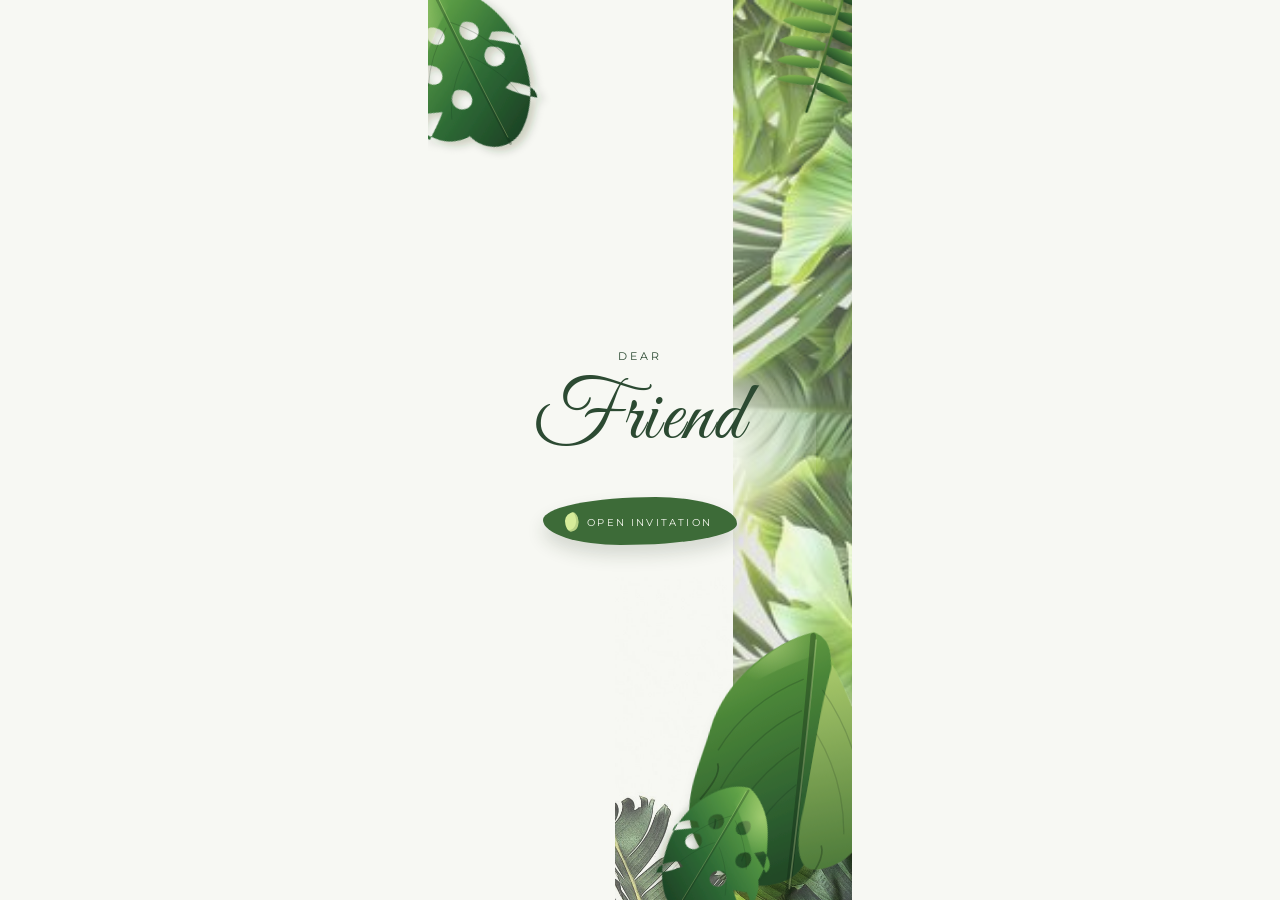
==== index.html @ f8ad6a95 "Add wedding invitation site for GitHub Pages. Co-authored-by: Cursor <cursoragent@cursor.com>" ====
<!DOCTYPE html>
<html lang="en">
  <head>
    <meta charset="utf-8" />
    <meta name="viewport" content="width=device-width, initial-scale=1" />
    <title>Vera &amp; Edityo</title>
    <link rel="preconnect" href="https://fonts.googleapis.com" />
    <link rel="preconnect" href="https://fonts.gstatic.com" crossorigin />
    <link
      href="https://fonts.googleapis.com/css2?family=Great+Vibes&family=Montserrat:wght@300;400&display=swap"
      rel="stylesheet"
    />
    <link rel="stylesheet" href="./styles.css" />
  </head>
  <body>
    <main class="page">
      <section class="panel greeting-page is-current" aria-label="Greeting">
        <img class="foliage foliage-side" src="./assets/ornaments/foliage-side.png" alt="" />
        <img class="foliage foliage-base" src="./assets/ornaments/foliage-base.png" alt="" />
        <img class="ornament ornament-tl" src="./assets/ornaments/monstera.svg" alt="" />
        <img class="ornament ornament-tr-palm" src="./assets/ornaments/palm.svg" alt="" />
        <img class="ornament ornament-br banana" src="./assets/ornaments/banana.svg" alt="" />
        <img class="ornament ornament-br-front" src="./assets/ornaments/monstera.svg" alt="" />

        <div class="panel-inner">
          <p class="kicker">Dear</p>
          <p id="invitee-name" class="script guest-name"></p>
          <button type="button" class="leaf-btn" id="open-invite">
            <span class="leaf-btn-icon" aria-hidden="true"></span>
            Open invitation
          </button>
        </div>
      </section>

      <section class="panel hero" aria-label="Invitation" aria-hidden="true">
        <img class="foliage foliage-side" src="./assets/ornaments/foliage-side.png" alt="" />
        <img class="foliage foliage-base" src="./assets/ornaments/foliage-base.png" alt="" />
        <img class="ornament ornament-tl" src="./assets/ornaments/monstera.svg" alt="" />
        <img class="ornament ornament-tl-palm" src="./assets/ornaments/palm.svg" alt="" />
        <img class="ornament ornament-tr-palm" src="./assets/ornaments/palm.svg" alt="" />
        <img class="ornament ornament-tr-colo" src="./assets/ornaments/colocasia.svg" alt="" />
        <img class="ornament ornament-ml" src="./assets/ornaments/colocasia.svg" alt="" />
        <img class="ornament ornament-br banana" src="./assets/ornaments/banana.svg" alt="" />
        <img class="ornament ornament-br-front" src="./assets/ornaments/monstera.svg" alt="" />
        <img class="ornament ornament-br-colo" src="./assets/ornaments/colocasia.svg" alt="" />
        <img class="ornament ornament-br-palm" src="./assets/ornaments/palm.svg" alt="" />

        <div class="panel-inner">
          <p id="invite-line" class="kicker"></p>
          <h1 class="names">
            <span id="person-a" class="script name"></span>
            <span class="and">and</span>
            <span id="person-b" class="script name"></span>
          </h1>
          <p id="date-line" class="date"></p>
        </div>
      </section>

      <section class="panel schedule" aria-label="Schedule" aria-hidden="true">
        <img class="foliage foliage-side flip" src="./assets/ornaments/foliage-side.png" alt="" />
        <img class="ornament ornament-tl small" src="./assets/ornaments/monstera.svg" alt="" />
        <img class="ornament ornament-tr" src="./assets/ornaments/palm.svg" alt="" />
        <img class="ornament ornament-tr-colo mid" src="./assets/ornaments/colocasia.svg" alt="" />
        <img class="ornament ornament-bl" src="./assets/ornaments/banana.svg" alt="" />
        <img class="ornament ornament-bl-front" src="./assets/ornaments/monstera.svg" alt="" />
        <img class="ornament ornament-br-palm low" src="./assets/ornaments/palm.svg" alt="" />

        <div class="panel-inner">
          <h2 class="script section-title">The Day</h2>
          <ul id="schedule-list" class="schedule-list"></ul>
        </div>
      </section>

      <section class="panel venue" aria-label="Venue" aria-hidden="true">
        <img class="foliage foliage-base" src="./assets/ornaments/foliage-base.png" alt="" />
        <img class="ornament ornament-tl-palm faint" src="./assets/ornaments/palm.svg" alt="" />
        <img class="ornament ornament-tr-colo" src="./assets/ornaments/colocasia.svg" alt="" />
        <img class="ornament ornament-br modest banana" src="./assets/ornaments/banana.svg" alt="" />
        <img class="ornament ornament-br-front modest" src="./assets/ornaments/monstera.svg" alt="" />
        <img class="ornament ornament-br-colo" src="./assets/ornaments/colocasia.svg" alt="" />
        <img class="ornament ornament-br-palm" src="./assets/ornaments/palm.svg" alt="" />
        <img class="ornament ornament-bl small-leaf" src="./assets/ornaments/banana.svg" alt="" />

        <div class="panel-inner">
          <h2 class="script section-title">Where</h2>
          <p id="venue-name" class="venue-name"></p>
          <p id="venue-address" class="venue-address"></p>
          <a id="maps-link" class="maps-link" href="#" target="_blank" rel="noopener noreferrer"
            >Open in Google Maps</a
          >
          <footer class="closing">
            <p id="footer-names" class="script footer-names"></p>
            <p id="footer-date" class="date"></p>
          </footer>
        </div>
      </section>
    </main>
    <script src="./config.js"></script>
    <script src="./app.js"></script>
  </body>
</html>
---- styles.css ----
:root {
  --paper: #f7f8f3;
  --ink: #2c4a32;
  --leaf: #3d6b38;
  --max: 26.5rem;
}

*,
*::before,
*::after {
  box-sizing: border-box;
}

html,
body {
  height: 100%;
  overflow: hidden;
  overscroll-behavior: none;
  touch-action: none;
}

body {
  margin: 0;
  background: var(--paper);
  color: var(--ink);
  font-family: "Montserrat", sans-serif;
  font-weight: 300;
  -webkit-font-smoothing: antialiased;
}

.page {
  position: relative;
  max-width: var(--max);
  margin: 0 auto;
  height: 100dvh;
  overflow: hidden;
}

.panel {
  position: absolute;
  inset: 0;
  overflow: hidden;
  display: flex;
  align-items: center;
  justify-content: center;
  padding: 4.5rem 1.75rem 5rem;
  background: var(--paper);
  opacity: 0;
  visibility: hidden;
  pointer-events: none;
  transform: translate3d(16%, 0, 0);
  transition:
    transform 0.7s cubic-bezier(0.22, 1, 0.36, 1),
    opacity 0.55s ease;
  z-index: 0;
}

.panel.is-current {
  opacity: 1;
  visibility: visible;
  pointer-events: auto;
  transform: translate3d(0, 0, 0);
  z-index: 2;
}

.panel.is-left {
  opacity: 0;
  visibility: hidden;
  transform: translate3d(-16%, 0, 0);
  z-index: 1;
}

.panel.is-right {
  opacity: 0;
  visibility: hidden;
  transform: translate3d(16%, 0, 0);
  z-index: 1;
}

.panel.is-prep {
  transition: none !important;
}

@media (prefers-reduced-motion: reduce) {
  .panel {
    transition: opacity 0.15s ease;
    transform: none;
  }
}

.panel-inner {
  position: relative;
  z-index: 1;
  width: 100%;
  text-align: center;
  background: radial-gradient(ellipse at center, rgb(247 248 243 / 0.92) 36%, rgb(247 248 243 / 0) 78%);
}

.kicker,
.date,
.schedule-time,
.venue-address,
.maps-link {
  margin: 0;
  font-size: 0.68rem;
  letter-spacing: 0.28em;
  text-transform: uppercase;
  font-weight: 400;
  line-height: 1.7;
}

.guest-name {
  margin: 0.7rem 0 0;
  font-size: clamp(3.6rem, 18vw, 5.2rem);
  line-height: 1.1;
  word-break: break-word;
}

.leaf-btn {
  position: relative;
  display: inline-flex;
  align-items: center;
  justify-content: center;
  gap: 0.55rem;
  margin-top: 2.1rem;
  padding: 0.95rem 1.55rem 0.9rem 1.35rem;
  border: 0;
  background: #3d6b38;
  color: #f4f7ee;
  font-family: "Montserrat", sans-serif;
  font-size: 0.62rem;
  font-weight: 400;
  letter-spacing: 0.22em;
  text-transform: uppercase;
  cursor: pointer;
  touch-action: manipulation;
  border-radius: 58% 42% 60% 40% / 48% 56% 44% 52%;
  box-shadow: 0 10px 18px rgb(28 50 24 / 0.16);
}

.leaf-btn-icon {
  width: 0.85rem;
  height: 1.15rem;
  background: #d7ec9a;
  border-radius: 70% 30% 70% 30% / 60% 40% 70% 40%;
  transform: rotate(-18deg);
  box-shadow: inset -2px -2px 0 rgb(45 90 40 / 0.18);
}

.leaf-btn:hover,
.leaf-btn:focus-visible {
  background: #2f5a30;
}

.kicker {
  max-width: 16rem;
  margin-inline: auto;
}

.names {
  margin: 1.6rem 0 1.8rem;
  display: flex;
  flex-direction: column;
  align-items: center;
  gap: 0.15rem;
}

.script {
  font-family: "Great Vibes", cursive;
  font-weight: 400;
  letter-spacing: 0.02em;
  line-height: 1.05;
  text-transform: none;
}

.name {
  font-size: clamp(3.4rem, 16vw, 4.6rem);
}

.and {
  font-family: "Great Vibes", cursive;
  font-size: 1.45rem;
  opacity: 0.85;
  margin: 0.1rem 0 0.25rem;
}

.date {
  letter-spacing: 0.22em;
}

.section-title {
  font-size: clamp(2.6rem, 12vw, 3.4rem);
  margin: 0 0 2.4rem;
}

.schedule-list {
  list-style: none;
  margin: 0;
  padding: 0;
  display: flex;
  flex-direction: column;
  gap: 1.55rem;
}

.schedule-list li {
  display: flex;
  flex-direction: column;
  gap: 0.35rem;
}

.schedule-title {
  font-family: "Great Vibes", cursive;
  font-size: 1.85rem;
}

.venue-name {
  font-size: 0.78rem;
  letter-spacing: 0.22em;
  text-transform: uppercase;
  margin: 0 0 0.65rem;
}

.venue-address {
  letter-spacing: 0.16em;
  text-transform: none;
  opacity: 0.9;
}

.maps-link {
  display: inline-block;
  margin-top: 1.6rem;
  color: var(--leaf);
  text-decoration: none;
  border-bottom: 1px solid color-mix(in srgb, var(--leaf) 45%, transparent);
  padding-bottom: 0.2rem;
  touch-action: manipulation;
}

.maps-link:hover,
.maps-link:focus-visible {
  opacity: 0.75;
}

.closing {
  margin-top: 3.5rem;
}

.footer-names {
  font-size: 1.7rem;
  margin: 0 0 0.45rem;
}

.foliage {
  position: absolute;
  pointer-events: none;
  user-select: none;
  z-index: 0;
  mix-blend-mode: multiply;
}

.foliage-side {
  top: 0;
  right: -18%;
  height: 100%;
  width: 46%;
  object-fit: cover;
  object-position: right center;
  opacity: 0.72;
}

.foliage-side.flip {
  right: auto;
  left: -22%;
  transform: scaleX(-1);
  opacity: 0.62;
}

.foliage-base {
  right: -22%;
  bottom: -10%;
  width: 78%;
  opacity: 0.7;
}

.ornament {
  position: absolute;
  pointer-events: none;
  user-select: none;
  z-index: 0;
}

.ornament-tl {
  top: -1.6rem;
  left: -2.8rem;
  width: 10.2rem;
  transform: rotate(-22deg);
}

.ornament-tl.small {
  width: 7.4rem;
  top: -1rem;
  left: -2rem;
  transform: rotate(-14deg);
}

.ornament-tl-palm {
  top: 4.6rem;
  left: -1.8rem;
  width: 5.6rem;
  transform: rotate(-28deg);
  opacity: 0.9;
}

.ornament-tl-palm.faint {
  opacity: 0.72;
  top: -1.8rem;
  left: -1.2rem;
}

.ornament-tr-palm {
  top: -2.8rem;
  right: -1.8rem;
  width: 6.4rem;
  transform: rotate(16deg);
}

.ornament-tr-colo {
  top: 6.2rem;
  right: -3.4rem;
  width: 8.4rem;
  transform: rotate(22deg);
  opacity: 0.92;
}

.ornament-tr-colo.mid {
  top: 3.4rem;
  width: 7rem;
}

.ornament-ml {
  left: -3.6rem;
  top: 42%;
  width: 7.8rem;
  transform: rotate(-36deg) scaleX(-1);
  opacity: 0.88;
}

.ornament-br.banana {
  right: -3.6rem;
  bottom: -2.2rem;
  width: 15rem;
  transform: rotate(10deg);
}

.ornament-br-front {
  right: 4.2rem;
  bottom: -2.4rem;
  width: 8.4rem;
  transform: rotate(26deg) scaleX(-1);
}

.ornament-br-front.modest {
  width: 7.2rem;
  right: 3.2rem;
}

.ornament-br-colo {
  right: -1.2rem;
  bottom: 7.4rem;
  width: 6.6rem;
  transform: rotate(38deg);
  opacity: 0.9;
}

.ornament-tr {
  top: -2.4rem;
  right: -2.2rem;
  width: 7rem;
  transform: rotate(12deg);
}

.ornament-bl {
  left: -4rem;
  bottom: -2.2rem;
  width: 13rem;
  transform: rotate(-18deg) scaleX(-1);
}

.ornament-bl-front {
  left: 2.6rem;
  bottom: -2rem;
  width: 7.6rem;
  transform: rotate(-8deg);
}

.ornament-bl.small-leaf {
  width: 8.5rem;
  left: -2.8rem;
  bottom: -1.4rem;
  transform: rotate(-24deg) scaleX(-1);
}

.ornament.modest {
  width: 11.5rem;
  opacity: 0.96;
}

.ornament-br-palm {
  right: 0.4rem;
  bottom: 5.8rem;
  width: 5.2rem;
  transform: rotate(22deg);
}

.ornament-br-palm.low {
  right: -1rem;
  bottom: 1.2rem;
  width: 5.8rem;
}

@media (min-width: 480px) {
  .panel {
    padding-inline: 2.25rem;
  }
}
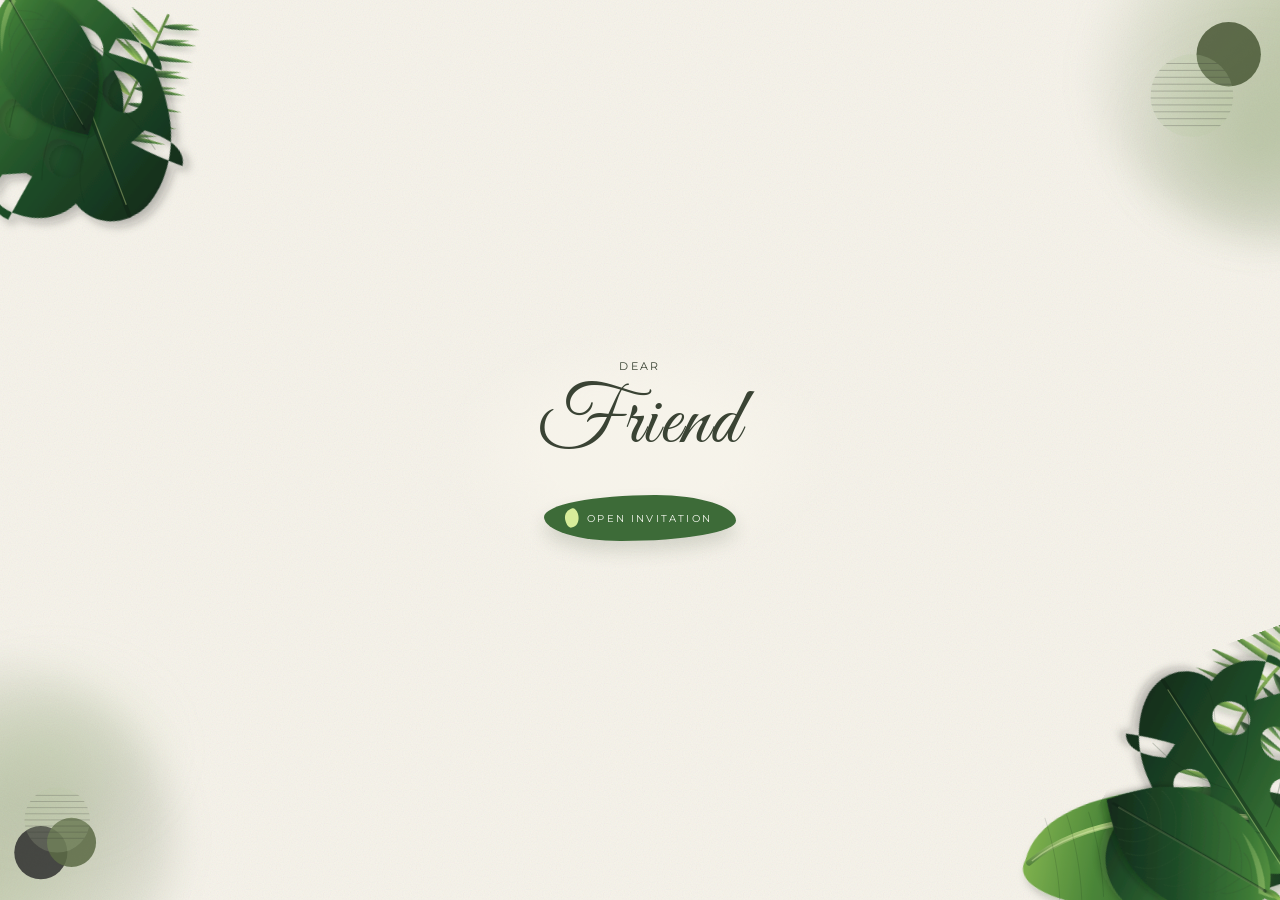
==== commit f95bc9d0: "Publish the tropical invitation with real event details and motion. The greeting stays one-time, fol" ====
--- a/index.html
+++ b/index.html
@@ -13,15 +13,72 @@
     <link rel="stylesheet" href="./styles.css" />
   </head>
   <body>
+    <div class="scene" aria-hidden="true">
+      <div class="wash wash-tr"></div>
+      <div class="wash wash-bl"></div>
+      <div class="wash wash-tr-soft"></div>
+      <div class="wash wash-bl-soft"></div>
+
+      <svg class="geo geo-tr" viewBox="0 0 160 160">
+        <defs>
+          <clipPath id="hatch-tr"><circle cx="86" cy="78" r="36"/></clipPath>
+        </defs>
+        <circle cx="118" cy="42" r="28" fill="#4d5c3a" opacity="0.88"/>
+        <circle cx="86" cy="78" r="36" fill="rgb(184 201 160 / 0.22)"/>
+        <g clip-path="url(#hatch-tr)" stroke="#2b2b2b" stroke-width="0.55" opacity="0.38">
+          <line x1="48" y1="50" x2="124" y2="50"/>
+          <line x1="48" y1="56" x2="124" y2="56"/>
+          <line x1="48" y1="62" x2="124" y2="62"/>
+          <line x1="48" y1="68" x2="124" y2="68"/>
+          <line x1="48" y1="74" x2="124" y2="74"/>
+          <line x1="48" y1="80" x2="124" y2="80"/>
+          <line x1="48" y1="86" x2="124" y2="86"/>
+          <line x1="48" y1="92" x2="124" y2="92"/>
+          <line x1="48" y1="98" x2="124" y2="98"/>
+          <line x1="48" y1="104" x2="124" y2="104"/>
+        </g>
+      </svg>
+
+      <svg class="geo geo-bl" viewBox="0 0 180 160">
+        <defs>
+          <clipPath id="hatch-bl"><circle cx="54" cy="86" r="32"/></clipPath>
+        </defs>
+        <circle cx="38" cy="118" r="26" fill="#2a2a2a" opacity="0.82"/>
+        <circle cx="68" cy="108" r="24" fill="#5b6b45" opacity="0.86"/>
+        <circle cx="54" cy="86" r="32" fill="rgb(184 201 160 / 0.2)"/>
+        <g clip-path="url(#hatch-bl)" stroke="#2b2b2b" stroke-width="0.55" opacity="0.38">
+          <line x1="20" y1="62" x2="88" y2="62"/>
+          <line x1="20" y1="68" x2="88" y2="68"/>
+          <line x1="20" y1="74" x2="88" y2="74"/>
+          <line x1="20" y1="80" x2="88" y2="80"/>
+          <line x1="20" y1="86" x2="88" y2="86"/>
+          <line x1="20" y1="92" x2="88" y2="92"/>
+          <line x1="20" y1="98" x2="88" y2="98"/>
+          <line x1="20" y1="104" x2="88" y2="104"/>
+        </g>
+      </svg>
+
+      <div class="foliage foliage-tl">
+        <img class="lf lf-palm" src="./assets/ornaments/trop-palm.svg" alt="" />
+        <img class="lf lf-curve" src="./assets/ornaments/trop-curve.svg" alt="" />
+        <img class="lf lf-monstera" src="./assets/ornaments/trop-monstera.svg" alt="" />
+      </div>
+      <div class="foliage foliage-br">
+        <img class="lf lf-palm-arch" src="./assets/ornaments/trop-palm-arch.svg" alt="" />
+        <img class="lf lf-banana" src="./assets/ornaments/trop-banana.svg" alt="" />
+        <img class="lf lf-monstera-br" src="./assets/ornaments/trop-monstera.svg" alt="" />
+        <img class="lf lf-curve-br" src="./assets/ornaments/trop-curve.svg" alt="" />
+      </div>
+      <div class="lf-tl-anchor">
+        <img class="lf lf-heart lf-sway" src="./assets/ornaments/trop-ovate.svg" alt="" />
+      </div>
+      <div class="lf-br-anchor">
+        <img class="lf lf-heart-br lf-sway" src="./assets/ornaments/trop-ovate.svg" alt="" />
+      </div>
+    </div>
+
     <main class="page">
       <section class="panel greeting-page is-current" aria-label="Greeting">
-        <img class="foliage foliage-side" src="./assets/ornaments/foliage-side.png" alt="" />
-        <img class="foliage foliage-base" src="./assets/ornaments/foliage-base.png" alt="" />
-        <img class="ornament ornament-tl" src="./assets/ornaments/monstera.svg" alt="" />
-        <img class="ornament ornament-tr-palm" src="./assets/ornaments/palm.svg" alt="" />
-        <img class="ornament ornament-br banana" src="./assets/ornaments/banana.svg" alt="" />
-        <img class="ornament ornament-br-front" src="./assets/ornaments/monstera.svg" alt="" />
-
         <div class="panel-inner">
           <p class="kicker">Dear</p>
           <p id="invitee-name" class="script guest-name"></p>
@@ -32,20 +89,8 @@
         </div>
       </section>
 
-      <section class="panel hero" aria-label="Invitation" aria-hidden="true">
-        <img class="foliage foliage-side" src="./assets/ornaments/foliage-side.png" alt="" />
-        <img class="foliage foliage-base" src="./assets/ornaments/foliage-base.png" alt="" />
-        <img class="ornament ornament-tl" src="./assets/ornaments/monstera.svg" alt="" />
-        <img class="ornament ornament-tl-palm" src="./assets/ornaments/palm.svg" alt="" />
-        <img class="ornament ornament-tr-palm" src="./assets/ornaments/palm.svg" alt="" />
-        <img class="ornament ornament-tr-colo" src="./assets/ornaments/colocasia.svg" alt="" />
-        <img class="ornament ornament-ml" src="./assets/ornaments/colocasia.svg" alt="" />
-        <img class="ornament ornament-br banana" src="./assets/ornaments/banana.svg" alt="" />
-        <img class="ornament ornament-br-front" src="./assets/ornaments/monstera.svg" alt="" />
-        <img class="ornament ornament-br-colo" src="./assets/ornaments/colocasia.svg" alt="" />
-        <img class="ornament ornament-br-palm" src="./assets/ornaments/palm.svg" alt="" />
-
-        <div class="panel-inner">
+      <section class="panel invite-page" aria-label="Invitation" aria-hidden="true">
+        <div class="panel-inner compact">
           <p id="invite-line" class="kicker"></p>
           <h1 class="names">
             <span id="person-a" class="script name"></span>
@@ -53,45 +98,13 @@
             <span id="person-b" class="script name"></span>
           </h1>
           <p id="date-line" class="date"></p>
-        </div>
-      </section>
-
-      <section class="panel schedule" aria-label="Schedule" aria-hidden="true">
-        <img class="foliage foliage-side flip" src="./assets/ornaments/foliage-side.png" alt="" />
-        <img class="ornament ornament-tl small" src="./assets/ornaments/monstera.svg" alt="" />
-        <img class="ornament ornament-tr" src="./assets/ornaments/palm.svg" alt="" />
-        <img class="ornament ornament-tr-colo mid" src="./assets/ornaments/colocasia.svg" alt="" />
-        <img class="ornament ornament-bl" src="./assets/ornaments/banana.svg" alt="" />
-        <img class="ornament ornament-bl-front" src="./assets/ornaments/monstera.svg" alt="" />
-        <img class="ornament ornament-br-palm low" src="./assets/ornaments/palm.svg" alt="" />
-
-        <div class="panel-inner">
-          <h2 class="script section-title">The Day</h2>
-          <ul id="schedule-list" class="schedule-list"></ul>
-        </div>
-      </section>
-
-      <section class="panel venue" aria-label="Venue" aria-hidden="true">
-        <img class="foliage foliage-base" src="./assets/ornaments/foliage-base.png" alt="" />
-        <img class="ornament ornament-tl-palm faint" src="./assets/ornaments/palm.svg" alt="" />
-        <img class="ornament ornament-tr-colo" src="./assets/ornaments/colocasia.svg" alt="" />
-        <img class="ornament ornament-br modest banana" src="./assets/ornaments/banana.svg" alt="" />
-        <img class="ornament ornament-br-front modest" src="./assets/ornaments/monstera.svg" alt="" />
-        <img class="ornament ornament-br-colo" src="./assets/ornaments/colocasia.svg" alt="" />
-        <img class="ornament ornament-br-palm" src="./assets/ornaments/palm.svg" alt="" />
-        <img class="ornament ornament-bl small-leaf" src="./assets/ornaments/banana.svg" alt="" />
-
-        <div class="panel-inner">
-          <h2 class="script section-title">Where</h2>
+          <p id="time-line" class="date time-line"></p>
+          <p class="at">at</p>
           <p id="venue-name" class="venue-name"></p>
           <p id="venue-address" class="venue-address"></p>
           <a id="maps-link" class="maps-link" href="#" target="_blank" rel="noopener noreferrer"
             >Open in Google Maps</a
           >
-          <footer class="closing">
-            <p id="footer-names" class="script footer-names"></p>
-            <p id="footer-date" class="date"></p>
-          </footer>
         </div>
       </section>
     </main>
--- a/styles.css
+++ b/styles.css
@@ -1,8 +1,7 @@
 :root {
-  --paper: #f7f8f3;
-  --ink: #2c4a32;
-  --leaf: #3d6b38;
-  --max: 26.5rem;
+  --paper: #f6f3ea;
+  --ink: #3a4334;
+  --leaf: #5b6b45;
 }
 
 *,
@@ -13,6 +12,7 @@
 
 html,
 body {
+  width: 100%;
   height: 100%;
   overflow: hidden;
   overscroll-behavior: none;
@@ -28,10 +28,297 @@
   -webkit-font-smoothing: antialiased;
 }
 
+body::before {
+  content: "";
+  position: fixed;
+  inset: 0;
+  pointer-events: none;
+  z-index: 0;
+  opacity: 0.18;
+  background-image: url("data:image/svg+xml,%3Csvg xmlns='http://www.w3.org/2000/svg' width='140' height='140'%3E%3Cfilter id='n'%3E%3CfeTurbulence type='fractalNoise' baseFrequency='0.85' numOctaves='4' stitchTiles='stitch'/%3E%3C/filter%3E%3Crect width='100%25' height='100%25' filter='url(%23n)' opacity='0.55'/%3E%3C/svg%3E");
+}
+
+.scene {
+  position: fixed;
+  inset: 0;
+  z-index: 0;
+  pointer-events: none;
+  overflow: hidden;
+}
+
+.wash {
+  position: absolute;
+  border-radius: 50%;
+  filter: blur(18px);
+}
+
+.wash-tr {
+  top: -12%;
+  right: -18%;
+  width: min(78vw, 26rem);
+  height: min(48vh, 22rem);
+  background:
+    radial-gradient(ellipse at 70% 35%, rgb(143 166 110 / 0.55) 0%, rgb(143 166 110 / 0) 68%),
+    radial-gradient(ellipse at 40% 70%, rgb(92 110 70 / 0.32) 0%, rgb(92 110 70 / 0) 62%);
+}
+
+.wash-tr-soft {
+  top: 4%;
+  right: -8%;
+  width: min(46vw, 16rem);
+  height: min(28vh, 13rem);
+  background: radial-gradient(ellipse at 50% 50%, rgb(184 201 160 / 0.4) 0%, rgb(184 201 160 / 0) 70%);
+  filter: blur(22px);
+}
+
+.wash-bl {
+  bottom: -14%;
+  left: -20%;
+  width: min(82vw, 27rem);
+  height: min(50vh, 23rem);
+  background:
+    radial-gradient(ellipse at 35% 65%, rgb(143 166 110 / 0.5) 0%, rgb(143 166 110 / 0) 68%),
+    radial-gradient(ellipse at 70% 40%, rgb(80 96 62 / 0.28) 0%, rgb(80 96 62 / 0) 60%);
+}
+
+.wash-bl-soft {
+  bottom: 6%;
+  left: -6%;
+  width: min(48vw, 16rem);
+  height: min(26vh, 12rem);
+  background: radial-gradient(ellipse at 50% 50%, rgb(184 201 160 / 0.38) 0%, rgb(184 201 160 / 0) 70%);
+  filter: blur(22px);
+}
+
+.geo {
+  position: absolute;
+  width: min(42vw, 11.5rem);
+  height: auto;
+}
+
+.geo-tr {
+  top: 0.4rem;
+  right: 0.2rem;
+  transform-origin: 62% 40%;
+  animation: geo-orbit 26s linear infinite;
+}
+
+.geo-bl {
+  bottom: 0.3rem;
+  left: 0.1rem;
+  transform-origin: 34% 68%;
+  animation: geo-orbit-rev 32s linear infinite;
+}
+
+@keyframes geo-orbit {
+  to {
+    transform: rotate(360deg);
+  }
+}
+
+@keyframes geo-orbit-rev {
+  to {
+    transform: rotate(-360deg);
+  }
+}
+
+.foliage {
+  position: absolute;
+  pointer-events: none;
+}
+
+.foliage .lf,
+.lf-tl-anchor .lf,
+.lf-br-anchor .lf {
+  position: absolute;
+  height: auto;
+  user-select: none;
+}
+
+.lf-tl-anchor,
+.lf-br-anchor {
+  position: absolute;
+  width: 0;
+  height: 0;
+  overflow: visible;
+  z-index: 4;
+}
+
+.lf-tl-anchor {
+  top: 0.9rem;
+  left: 0.25rem;
+}
+
+.lf-br-anchor {
+  right: 0.15rem;
+  bottom: 0.15rem;
+}
+
+.foliage-tl {
+  top: -1.2rem;
+  left: -2.2rem;
+  width: min(78vw, 22rem);
+  height: min(58vh, 24rem);
+}
+
+.foliage-br {
+  right: -2.4rem;
+  bottom: -1.6rem;
+  width: min(86vw, 24rem);
+  height: min(52vh, 22rem);
+}
+
+.lf-palm {
+  top: 4%;
+  left: 26%;
+  width: 40%;
+  transform: rotate(22deg);
+  --nudge-from: 22deg;
+  --nudge-to: 28deg;
+  opacity: 0.94;
+  z-index: 1;
+  animation: leaf-nudge 8s ease-in-out infinite;
+}
+
+.lf-curve {
+  top: 6%;
+  left: -6%;
+  width: 54%;
+  transform: rotate(-28deg);
+  --nudge-from: -28deg;
+  --nudge-to: -22deg;
+  z-index: 2;
+  animation: leaf-nudge 9s ease-in-out -2s infinite;
+}
+
+.lf-monstera {
+  top: -4%;
+  left: -4%;
+  width: 66%;
+  transform: rotate(-16deg);
+  --nudge-from: -16deg;
+  --nudge-to: -10deg;
+  z-index: 3;
+  animation: leaf-nudge 10s ease-in-out -4s infinite;
+}
+
+.lf-heart {
+  left: -3.5rem;
+  top: -2rem;
+  width: 7rem;
+  --leaf-rot: -30deg;
+  --wind-bend: -12deg;
+  transform: rotate(var(--leaf-rot));
+  z-index: 4;
+}
+
+.lf-palm-arch {
+  right: -20%;
+  bottom: 20%;
+  width: 66%;
+  transform: rotate(-20deg) scaleX(-1);
+  --nudge-from: -20deg;
+  --nudge-to: -14deg;
+  --nudge-scale: -1;
+  opacity: 0.94;
+  z-index: 1;
+  animation: leaf-nudge 8.5s ease-in-out -1.5s infinite;
+}
+
+.lf-sway {
+  transform-origin: 50% 4%;
+  animation: leaf-wind 5.6s cubic-bezier(0.45, 0.05, 0.55, 0.95) infinite;
+  will-change: transform;
+}
+
+.lf-heart-br.lf-sway {
+  animation-duration: 6.8s;
+  animation-delay: -1.8s;
+}
+
+@keyframes leaf-wind {
+  0%,
+  100% {
+    transform: rotate(var(--leaf-rot));
+  }
+  12% {
+    transform: rotate(calc(var(--leaf-rot) + var(--wind-bend)));
+  }
+  22% {
+    transform: rotate(calc(var(--leaf-rot) + var(--wind-bend) * 0.25));
+  }
+  36% {
+    transform: rotate(calc(var(--leaf-rot) + var(--wind-bend) * 0.9));
+  }
+  50% {
+    transform: rotate(calc(var(--leaf-rot) + var(--wind-bend) * 0.15));
+  }
+  64% {
+    transform: rotate(calc(var(--leaf-rot) + var(--wind-bend) * 0.55));
+  }
+  80% {
+    transform: rotate(var(--leaf-rot));
+  }
+}
+
+.lf-banana {
+  right: -10%;
+  bottom: 0;
+  width: 90%;
+  transform: rotate(-8deg);
+  --nudge-from: -8deg;
+  --nudge-to: -2deg;
+  z-index: 2;
+  animation: leaf-nudge 9.5s ease-in-out -3s infinite;
+}
+
+.lf-monstera-br {
+  right: -6%;
+  bottom: 10%;
+  width: 54%;
+  transform: rotate(152deg);
+  --nudge-from: 152deg;
+  --nudge-to: 158deg;
+  z-index: 3;
+  animation: leaf-nudge 10.5s ease-in-out -5s infinite;
+}
+
+.lf-heart-br {
+  left: -4.1rem;
+  top: -0.45rem;
+  width: 8.2rem;
+  --leaf-rot: 120deg;
+  --wind-bend: 10deg;
+  transform: rotate(var(--leaf-rot));
+  z-index: 4;
+}
+
+.lf-curve-br {
+  right: 16%;
+  bottom: -6%;
+  width: 42%;
+  transform: rotate(158deg);
+  --nudge-from: 158deg;
+  --nudge-to: 164deg;
+  opacity: 0.94;
+  z-index: 3;
+  animation: leaf-nudge 9s ease-in-out -2.5s infinite;
+}
+
+@keyframes leaf-nudge {
+  0%,
+  100% {
+    transform: rotate(var(--nudge-from)) scaleX(var(--nudge-scale, 1));
+  }
+  50% {
+    transform: rotate(var(--nudge-to)) scaleX(var(--nudge-scale, 1));
+  }
+}
+
 .page {
   position: relative;
-  max-width: var(--max);
-  margin: 0 auto;
+  z-index: 1;
+  width: 100%;
   height: 100dvh;
   overflow: hidden;
 }
@@ -39,12 +326,9 @@
 .panel {
   position: absolute;
   inset: 0;
-  overflow: hidden;
-  display: flex;
-  align-items: center;
-  justify-content: center;
-  padding: 4.5rem 1.75rem 5rem;
-  background: var(--paper);
+  display: grid;
+  place-items: center;
+  padding: clamp(0.5rem, 3vmin, 2rem);
   opacity: 0;
   visibility: hidden;
   pointer-events: none;
@@ -86,32 +370,56 @@
     transition: opacity 0.15s ease;
     transform: none;
   }
+
+  .lf-sway,
+  .lf-palm,
+  .lf-curve,
+  .lf-monstera,
+  .lf-palm-arch,
+  .lf-banana,
+  .lf-monstera-br,
+  .lf-curve-br,
+  .geo-tr,
+  .geo-bl {
+    animation: none;
+  }
 }
 
 .panel-inner {
   position: relative;
   z-index: 1;
-  width: 100%;
+  width: min(22.5rem, 88vw);
+  max-height: min(90dvh, 100%);
   text-align: center;
-  background: radial-gradient(ellipse at center, rgb(247 248 243 / 0.92) 36%, rgb(247 248 243 / 0) 78%);
+  padding: clamp(0.5rem, 2.2vh, 1.4rem) 1rem;
+  background: radial-gradient(ellipse at center, rgb(246 243 234 / 0.9) 38%, rgb(246 243 234 / 0) 78%);
+}
+
+.panel-inner.compact {
+  padding-block: clamp(0.2rem, 1.4vh, 0.7rem);
 }
 
 .kicker,
 .date,
-.schedule-time,
 .venue-address,
-.maps-link {
+.maps-link,
+.at {
   margin: 0;
-  font-size: 0.68rem;
-  letter-spacing: 0.28em;
+  font-size: clamp(0.58rem, 1.7vh, 0.66rem);
+  letter-spacing: 0.22em;
   text-transform: uppercase;
   font-weight: 400;
-  line-height: 1.7;
+  line-height: 1.5;
+}
+
+.kicker {
+  max-width: 16rem;
+  margin-inline: auto;
 }
 
 .guest-name {
-  margin: 0.7rem 0 0;
-  font-size: clamp(3.6rem, 18vw, 5.2rem);
+  margin: 0.45rem 0 0;
+  font-size: clamp(2.6rem, 9vh, 5rem);
   line-height: 1.1;
   word-break: break-word;
 }
@@ -122,8 +430,8 @@
   align-items: center;
   justify-content: center;
   gap: 0.55rem;
-  margin-top: 2.1rem;
-  padding: 0.95rem 1.55rem 0.9rem 1.35rem;
+  margin-top: clamp(1rem, 3.4vh, 1.8rem);
+  padding: 0.9rem 1.5rem 0.85rem 1.3rem;
   border: 0;
   background: #3d6b38;
   color: #f4f7ee;
@@ -144,25 +452,11 @@
   background: #d7ec9a;
   border-radius: 70% 30% 70% 30% / 60% 40% 70% 40%;
   transform: rotate(-18deg);
-  box-shadow: inset -2px -2px 0 rgb(45 90 40 / 0.18);
 }
 
 .leaf-btn:hover,
 .leaf-btn:focus-visible {
   background: #2f5a30;
-}
-
-.kicker {
-  max-width: 16rem;
-  margin-inline: auto;
-}
-
-.names {
-  margin: 1.6rem 0 1.8rem;
-  display: flex;
-  flex-direction: column;
-  align-items: center;
-  gap: 0.15rem;
 }
 
 .script {
@@ -173,62 +467,58 @@
   text-transform: none;
 }
 
+.names {
+  margin: clamp(0.4rem, 1.8vh, 0.85rem) 0 clamp(0.35rem, 1.5vh, 0.75rem);
+  display: flex;
+  flex-direction: column;
+  align-items: center;
+  gap: 0.05rem;
+}
+
 .name {
-  font-size: clamp(3.4rem, 16vw, 4.6rem);
+  font-size: clamp(2.3rem, 7.2vh, 3.8rem);
 }
 
 .and {
   font-family: "Great Vibes", cursive;
-  font-size: 1.45rem;
+  font-size: clamp(1rem, 2.4vh, 1.2rem);
   opacity: 0.85;
-  margin: 0.1rem 0 0.25rem;
 }
 
 .date {
-  letter-spacing: 0.22em;
-}
-
-.section-title {
-  font-size: clamp(2.6rem, 12vw, 3.4rem);
-  margin: 0 0 2.4rem;
-}
-
-.schedule-list {
-  list-style: none;
-  margin: 0;
-  padding: 0;
-  display: flex;
-  flex-direction: column;
-  gap: 1.55rem;
-}
-
-.schedule-list li {
-  display: flex;
-  flex-direction: column;
-  gap: 0.35rem;
-}
-
-.schedule-title {
-  font-family: "Great Vibes", cursive;
-  font-size: 1.85rem;
+  letter-spacing: 0.16em;
+}
+
+.time-line {
+  margin-top: 0.15rem;
+}
+
+.at {
+  margin: clamp(0.45rem, 1.8vh, 0.85rem) 0 0.3rem;
+  letter-spacing: 0.28em;
+  opacity: 0.75;
 }
 
 .venue-name {
-  font-size: 0.78rem;
-  letter-spacing: 0.22em;
+  font-size: clamp(0.7rem, 1.9vh, 0.8rem);
+  letter-spacing: 0.2em;
   text-transform: uppercase;
-  margin: 0 0 0.65rem;
+  margin: 0 0 0.4rem;
 }
 
 .venue-address {
-  letter-spacing: 0.16em;
+  letter-spacing: 0.04em;
   text-transform: none;
+  max-width: 18.5rem;
+  margin-inline: auto;
   opacity: 0.9;
+  font-size: clamp(0.62rem, 1.7vh, 0.68rem);
+  line-height: 1.45;
 }
 
 .maps-link {
   display: inline-block;
-  margin-top: 1.6rem;
+  margin-top: clamp(0.55rem, 2vh, 0.95rem);
   color: var(--leaf);
   text-decoration: none;
   border-bottom: 1px solid color-mix(in srgb, var(--leaf) 45%, transparent);
@@ -240,186 +530,3 @@
 .maps-link:focus-visible {
   opacity: 0.75;
 }
-
-.closing {
-  margin-top: 3.5rem;
-}
-
-.footer-names {
-  font-size: 1.7rem;
-  margin: 0 0 0.45rem;
-}
-
-.foliage {
-  position: absolute;
-  pointer-events: none;
-  user-select: none;
-  z-index: 0;
-  mix-blend-mode: multiply;
-}
-
-.foliage-side {
-  top: 0;
-  right: -18%;
-  height: 100%;
-  width: 46%;
-  object-fit: cover;
-  object-position: right center;
-  opacity: 0.72;
-}
-
-.foliage-side.flip {
-  right: auto;
-  left: -22%;
-  transform: scaleX(-1);
-  opacity: 0.62;
-}
-
-.foliage-base {
-  right: -22%;
-  bottom: -10%;
-  width: 78%;
-  opacity: 0.7;
-}
-
-.ornament {
-  position: absolute;
-  pointer-events: none;
-  user-select: none;
-  z-index: 0;
-}
-
-.ornament-tl {
-  top: -1.6rem;
-  left: -2.8rem;
-  width: 10.2rem;
-  transform: rotate(-22deg);
-}
-
-.ornament-tl.small {
-  width: 7.4rem;
-  top: -1rem;
-  left: -2rem;
-  transform: rotate(-14deg);
-}
-
-.ornament-tl-palm {
-  top: 4.6rem;
-  left: -1.8rem;
-  width: 5.6rem;
-  transform: rotate(-28deg);
-  opacity: 0.9;
-}
-
-.ornament-tl-palm.faint {
-  opacity: 0.72;
-  top: -1.8rem;
-  left: -1.2rem;
-}
-
-.ornament-tr-palm {
-  top: -2.8rem;
-  right: -1.8rem;
-  width: 6.4rem;
-  transform: rotate(16deg);
-}
-
-.ornament-tr-colo {
-  top: 6.2rem;
-  right: -3.4rem;
-  width: 8.4rem;
-  transform: rotate(22deg);
-  opacity: 0.92;
-}
-
-.ornament-tr-colo.mid {
-  top: 3.4rem;
-  width: 7rem;
-}
-
-.ornament-ml {
-  left: -3.6rem;
-  top: 42%;
-  width: 7.8rem;
-  transform: rotate(-36deg) scaleX(-1);
-  opacity: 0.88;
-}
-
-.ornament-br.banana {
-  right: -3.6rem;
-  bottom: -2.2rem;
-  width: 15rem;
-  transform: rotate(10deg);
-}
-
-.ornament-br-front {
-  right: 4.2rem;
-  bottom: -2.4rem;
-  width: 8.4rem;
-  transform: rotate(26deg) scaleX(-1);
-}
-
-.ornament-br-front.modest {
-  width: 7.2rem;
-  right: 3.2rem;
-}
-
-.ornament-br-colo {
-  right: -1.2rem;
-  bottom: 7.4rem;
-  width: 6.6rem;
-  transform: rotate(38deg);
-  opacity: 0.9;
-}
-
-.ornament-tr {
-  top: -2.4rem;
-  right: -2.2rem;
-  width: 7rem;
-  transform: rotate(12deg);
-}
-
-.ornament-bl {
-  left: -4rem;
-  bottom: -2.2rem;
-  width: 13rem;
-  transform: rotate(-18deg) scaleX(-1);
-}
-
-.ornament-bl-front {
-  left: 2.6rem;
-  bottom: -2rem;
-  width: 7.6rem;
-  transform: rotate(-8deg);
-}
-
-.ornament-bl.small-leaf {
-  width: 8.5rem;
-  left: -2.8rem;
-  bottom: -1.4rem;
-  transform: rotate(-24deg) scaleX(-1);
-}
-
-.ornament.modest {
-  width: 11.5rem;
-  opacity: 0.96;
-}
-
-.ornament-br-palm {
-  right: 0.4rem;
-  bottom: 5.8rem;
-  width: 5.2rem;
-  transform: rotate(22deg);
-}
-
-.ornament-br-palm.low {
-  right: -1rem;
-  bottom: 1.2rem;
-  width: 5.8rem;
-}
-
-@media (min-width: 480px) {
-  .panel {
-    padding-inline: 2.25rem;
-  }
-}
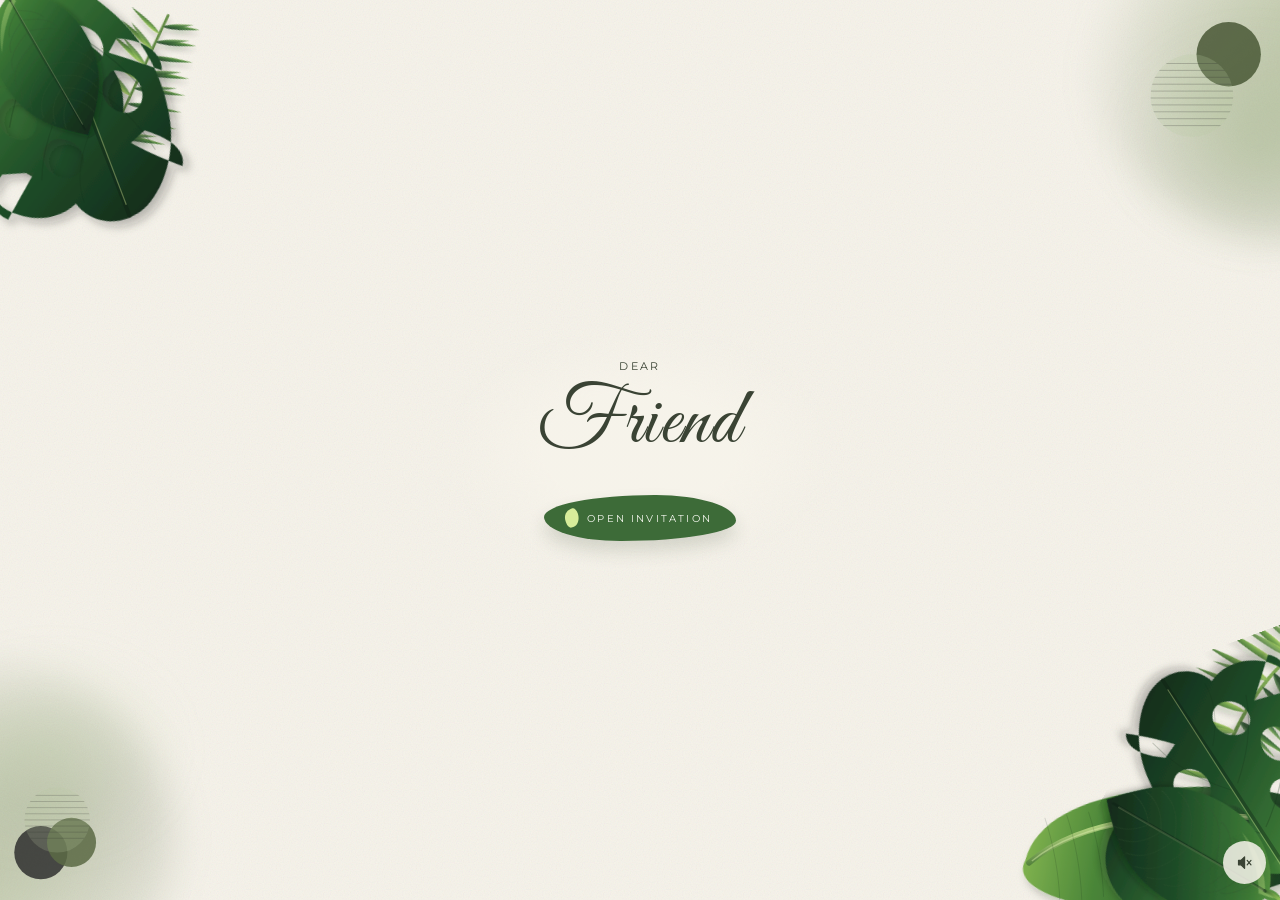
==== commit 043ad72d: "Add background music and the Vera & Edityo ampersand. Co-authored-by: Cursor <cursoragent@cursor.com" ====
--- a/index.html
+++ b/index.html
@@ -94,7 +94,7 @@
           <p id="invite-line" class="kicker"></p>
           <h1 class="names">
             <span id="person-a" class="script name"></span>
-            <span class="and">and</span>
+            <span class="and">&amp;</span>
             <span id="person-b" class="script name"></span>
           </h1>
           <p id="date-line" class="date"></p>
@@ -108,6 +108,19 @@
         </div>
       </section>
     </main>
+    <audio id="bg-music" loop preload="auto" playsinline></audio>
+    <button type="button" class="sound-btn is-muted" id="sound-toggle" aria-label="Unmute music" aria-pressed="true">
+      <svg class="icon-on" viewBox="0 0 24 24" aria-hidden="true">
+        <path d="M4.4 9.2v5.6h3.1L12 19.2V4.8L7.5 9.2H4.4z" />
+        <path d="M15.1 8.6c1.5 1.4 1.5 5.4 0 6.8" fill="none" />
+        <path d="M17.6 6.2c2.6 2.4 2.6 9.2 0 11.6" fill="none" />
+      </svg>
+      <svg class="icon-off" viewBox="0 0 24 24" aria-hidden="true">
+        <path d="M4.4 9.2v5.6h3.1L12 19.2V4.8L7.5 9.2H4.4z" />
+        <path d="M15.2 9.2 20 14.8" fill="none" />
+        <path d="M20 9.2 15.2 14.8" fill="none" />
+      </svg>
+    </button>
     <script src="./config.js"></script>
     <script src="./app.js"></script>
   </body>
--- a/styles.css
+++ b/styles.css
@@ -530,3 +530,49 @@
 .maps-link:focus-visible {
   opacity: 0.75;
 }
+
+.sound-btn {
+  position: fixed;
+  right: max(0.85rem, env(safe-area-inset-right));
+  bottom: max(1rem, env(safe-area-inset-bottom));
+  z-index: 8;
+  width: 2.7rem;
+  height: 2.7rem;
+  padding: 0;
+  border: 0;
+  border-radius: 50%;
+  background: rgb(246 243 234 / 0.86);
+  color: var(--ink);
+  box-shadow: 0 6px 16px rgb(40 48 32 / 0.12);
+  display: grid;
+  place-items: center;
+  cursor: pointer;
+  touch-action: manipulation;
+}
+
+.sound-btn svg {
+  width: 1.2rem;
+  height: 1.2rem;
+  fill: currentColor;
+  stroke: currentColor;
+  stroke-width: 1.5;
+  stroke-linecap: round;
+  stroke-linejoin: round;
+}
+
+.sound-btn .icon-off {
+  display: none;
+}
+
+.sound-btn.is-muted .icon-on {
+  display: none;
+}
+
+.sound-btn.is-muted .icon-off {
+  display: block;
+}
+
+.sound-btn:hover,
+.sound-btn:focus-visible {
+  background: #fffdf7;
+}
